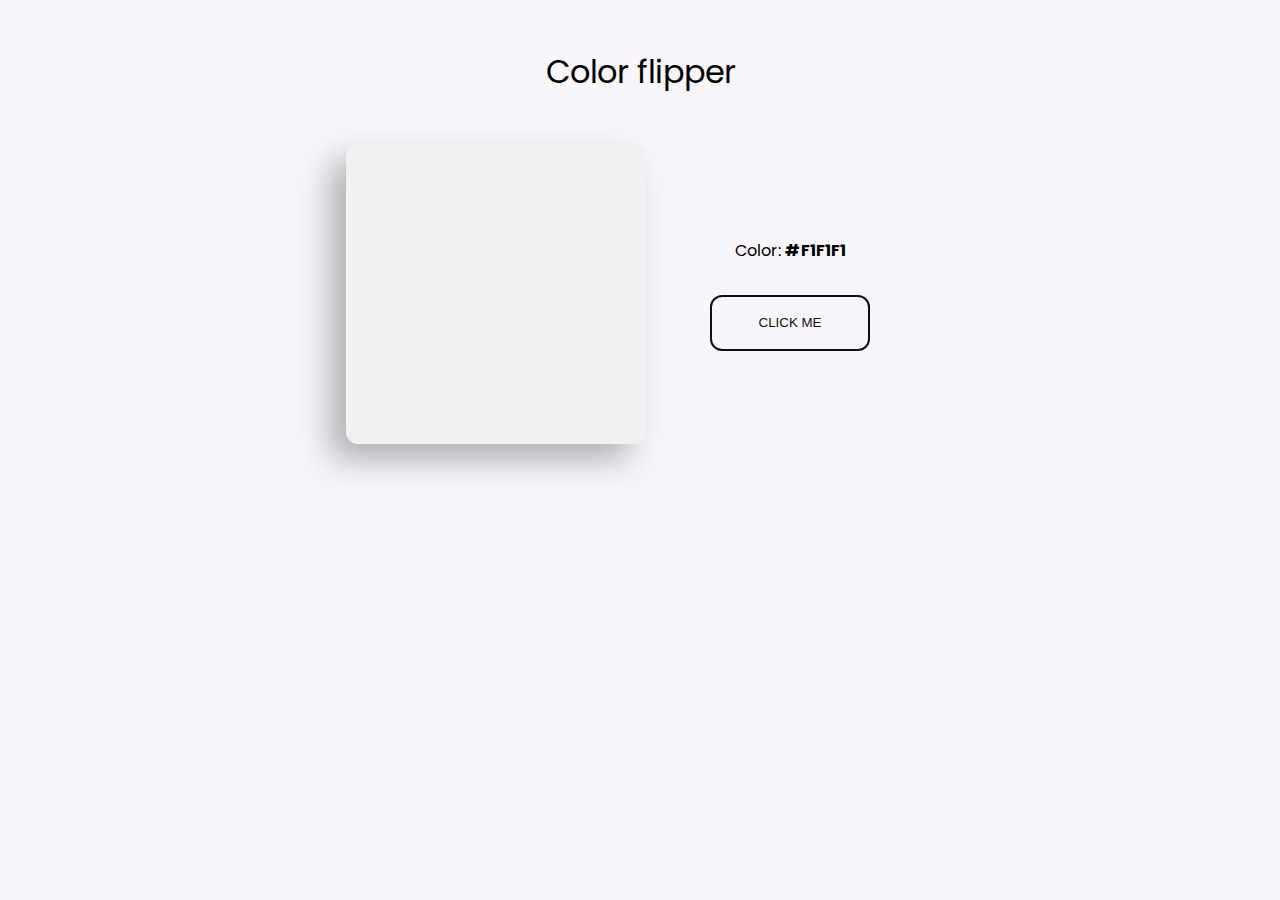
==== pages/color-flipper.html @ 34736e55 "Added color-flipper" ====
<!DOCTYPE html>
<html lang="en">
<head>
	<meta charset="UTF-8">
	<meta name="viewport" content="width=device-width, initial-scale=1.0">
	<meta http-equiv="X-UA-Compatible" content="ie=edge">
	<link rel="stylesheet" href="../styles/style.css">
	<title>Color flipper</title>
</head>
<body>
	<header class="color-flipper-header">
		<h1>Color flipper</h1>
	</header>

	<div class="color-flipper-container">
		<span id="color-box"></span>
		<div class="color-flipper-descr">
			<p class="color-txt">Color: <span class="hex-code">#F1F1F1</span></p>
			<button class="btn">CLICK ME</button>
		</div>
	</div>
</body>
</html>
<script src="../scripts/color-flipper.js"></script>
---- styles/style.css ----
@import url("https://fonts.googleapis.com/css2?family=Poppins:wght@200;400;600&display=swap");
* {
  margin: 0;
  padding: 0;
  -webkit-box-sizing: border-box;
          box-sizing: border-box;
}

body {
  font-family: 'Poppins', sans-serif;
}

body {
  background-color: #f8f6fa;
}

.color-flipper-header {
  margin: 3rem 0 3rem;
  text-align: center;
}

.color-flipper-header h1 {
  font-weight: normal;
}

.color-flipper-container {
  display: -webkit-box;
  display: -ms-flexbox;
  display: flex;
  -webkit-box-orient: vertical;
  -webkit-box-direction: normal;
      -ms-flex-direction: column;
          flex-direction: column;
  -webkit-box-pack: center;
      -ms-flex-pack: center;
          justify-content: center;
  -webkit-box-align: center;
      -ms-flex-align: center;
          align-items: center;
  text-align: center;
}

@media (min-width: 768px) {
  .color-flipper-container {
    -webkit-box-orient: horizontal;
    -webkit-box-direction: normal;
        -ms-flex-direction: row;
            flex-direction: row;
  }
}

.color-flipper-container #color-box {
  background-color: #F1F1F1;
  -webkit-box-shadow: -1rem 1rem 2rem rgba(16, 16, 16, 0.3);
          box-shadow: -1rem 1rem 2rem rgba(16, 16, 16, 0.3);
  border-radius: 0.75rem;
  width: 18.75rem;
  height: 18.75rem;
}

.color-flipper-container .color-flipper-descr {
  margin-top: 4rem;
}

@media (min-width: 768px) {
  .color-flipper-container .color-flipper-descr {
    margin: 0 4rem 0;
  }
}

.color-flipper-container .color-flipper-descr .color-txt {
  margin-bottom: 2rem;
}

.color-flipper-container .color-flipper-descr .color-txt .hex-code {
  font-weight: bold;
}

.color-flipper-container .color-flipper-descr .btn {
  color: #101010;
  background: transparent;
  width: 10rem;
  height: 3.5rem;
  padding: 1rem 0;
  border-radius: 0.75rem;
  border: 2px solid #101010;
}

.color-flipper-container .color-flipper-descr .btn:hover, .color-flipper-container .color-flipper-descr .btn:focus {
  border-width: 3px;
}

.countdown-timer {
  background-image: url("../images/snowy-mountains.jpg");
  background-size: cover;
  background-position: center center;
  min-height: 100vh;
  display: -webkit-box;
  display: -ms-flexbox;
  display: flex;
  -webkit-box-orient: vertical;
  -webkit-box-direction: normal;
      -ms-flex-direction: column;
          flex-direction: column;
  -webkit-box-align: center;
      -ms-flex-align: center;
          align-items: center;
  -webkit-box-sizing: border-box;
          box-sizing: border-box;
  margin: 3rem 1rem;
}

.countdown-timer h1 {
  font-weight: normal;
  font-size: 2rem;
}

.countdown-timer .countdown-container {
  display: -webkit-box;
  display: -ms-flexbox;
  display: flex;
}

.countdown-timer .countdown-container .counter {
  text-align: center;
}

.countdown-timer .countdown-container .counter .number {
  font-weight: bold;
  font-size: 1.5rem;
  line-height: 1;
  margin: 0 2rem;
}

@media (min-width: 768px) {
  .countdown-timer .countdown-container .counter .number {
    font-size: 3.5rem;
  }
}

.countdown-timer .countdown-container .counter .time-unit {
  font-size: 1rem;
}
/*# sourceMappingURL=style.css.map */
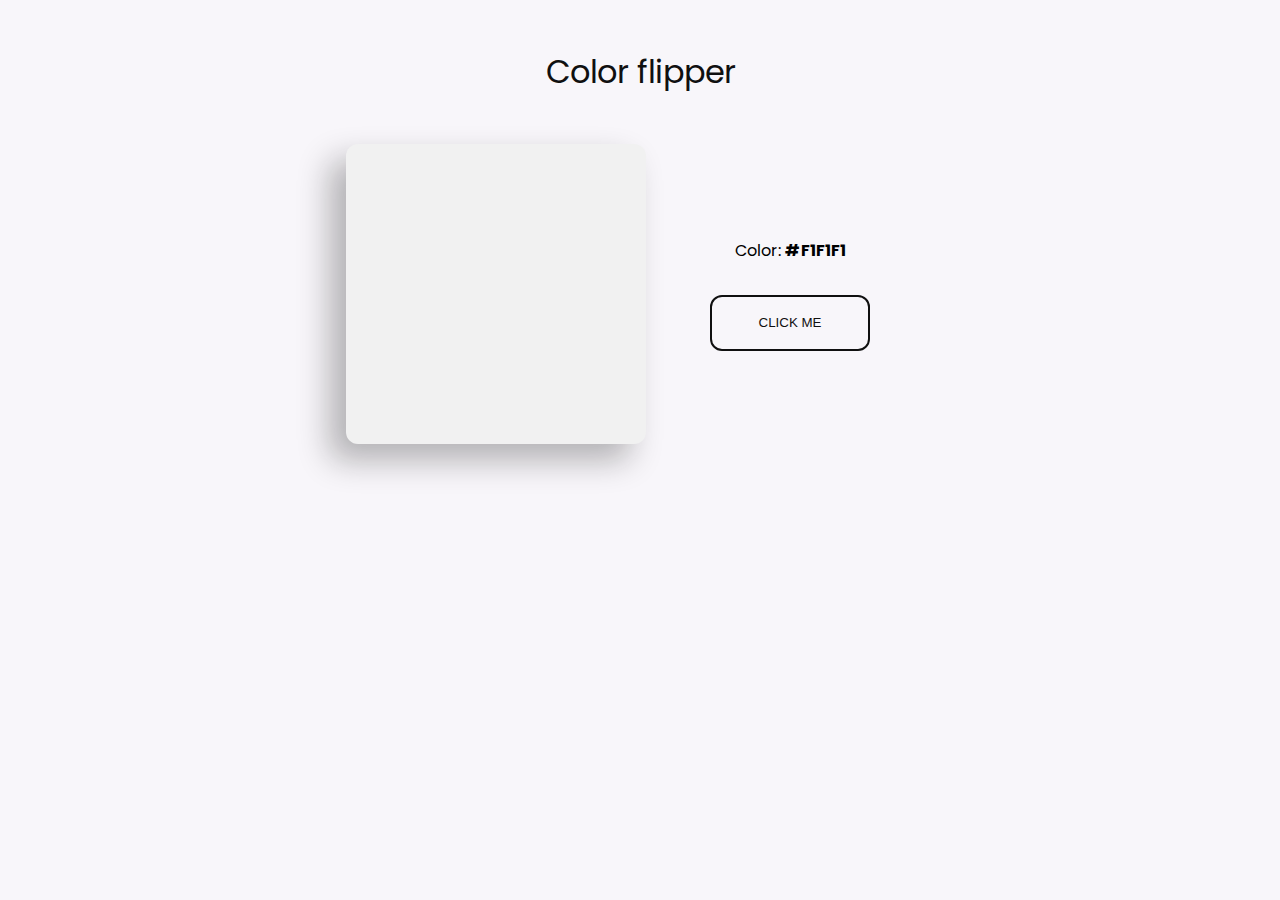
==== commit b20bdf2a: "Added default header style and deleted unneeded code" ====
--- a/pages/color-flipper.html
+++ b/pages/color-flipper.html
@@ -8,7 +8,7 @@
 	<title>Color flipper</title>
 </head>
 <body>
-	<header class="color-flipper-header">
+	<header class="header">
 		<h1>Color flipper</h1>
 	</header>
 
--- a/styles/style.css
+++ b/styles/style.css
@@ -10,17 +10,157 @@
   font-family: 'Poppins', sans-serif;
 }
 
+.hero {
+  position: relative;
+  width: 100vw;
+  height: 100vh;
+}
+
+.hero .hero-image {
+  position: absolute;
+  z-index: -1;
+  top: 0;
+  left: 0;
+  width: 100%;
+  height: 100%;
+  background-image: url("https://images.unsplash.com/photo-1609079332148-ce057e967197?ixlib=rb-4.0.3&ixid=MnwxMjA3fDB8MHxwaG90by1wYWdlfHx8fGVufDB8fHx8&auto=format&fit=crop&w=1170&q=80");
+  background-repeat: no-repeat;
+  background-size: cover;
+  background-position: center;
+  -webkit-box-shadow: inset 0 0 0 2000px rgba(0, 0, 0, 0.5);
+          box-shadow: inset 0 0 0 2000px rgba(0, 0, 0, 0.5);
+}
+
+.hero .hero-content {
+  display: -webkit-box;
+  display: -ms-flexbox;
+  display: flex;
+  -webkit-box-pack: center;
+      -ms-flex-pack: center;
+          justify-content: center;
+  -webkit-box-align: center;
+      -ms-flex-align: center;
+          align-items: center;
+  -webkit-box-orient: vertical;
+  -webkit-box-direction: normal;
+      -ms-flex-direction: column;
+          flex-direction: column;
+  -webkit-box-align: start;
+      -ms-flex-align: start;
+          align-items: flex-start;
+  height: 100%;
+  margin: 0 2rem;
+}
+
+@media (min-width: 768px) {
+  .hero .hero-content {
+    margin: 0 5rem;
+  }
+}
+
+.hero .hero-content .hero-title {
+  color: #F1F1F1;
+  font-size: 1.5rem;
+}
+
+@media (min-width: 768px) {
+  .hero .hero-content .hero-title {
+    font-size: 3.5rem;
+  }
+}
+
+.hero .hero-content .hero-text {
+  color: #F1F1F1;
+  font-size: 1rem;
+  margin-top: 1rem;
+}
+
+@media (min-width: 768px) {
+  .hero .hero-content .hero-text {
+    font-size: 1.5rem;
+    margin-top: 3rem;
+  }
+}
+
+.section {
+  background-color: #01060c;
+  padding: 4rem 2rem;
+}
+
+@media (min-width: 768px) {
+  .section {
+    padding: 5rem 7rem;
+  }
+}
+
+.section .section-title {
+  color: #F1F1F1;
+  margin-bottom: 2rem;
+}
+
+@media (min-width: 768px) {
+  .section .section-title {
+    font-size: 2rem;
+  }
+}
+
+.article-container {
+  display: -webkit-box;
+  display: -ms-flexbox;
+  display: flex;
+  overflow: scroll;
+  gap: 1rem;
+}
+
+@media (min-width: 768px) {
+  .article-container {
+    gap: 3rem;
+  }
+}
+
+.article {
+  position: relative;
+  min-width: 18rem;
+}
+
+@media (min-width: 768px) {
+  .article {
+    min-width: 23rem;
+  }
+}
+
+.article .article-img {
+  width: 100%;
+  height: 15rem;
+  -o-object-fit: cover;
+     object-fit: cover;
+}
+
+.article .article-content {
+  padding-top: 1rem;
+}
+
+.article .article-content .article-title {
+  color: #F1F1F1;
+  font-size: 1rem;
+}
+
+.article .article-content .article-descr {
+  font-size: 1rem;
+  color: #808080;
+}
+
+.article .article-link {
+  position: absolute;
+  z-index: 1;
+  top: 0;
+  left: 0;
+  width: 100%;
+  height: 100%;
+}
+
 body {
-  background-color: #f8f6fa;
-}
-
-.color-flipper-header {
-  margin: 3rem 0 3rem;
-  text-align: center;
-}
-
-.color-flipper-header h1 {
-  font-weight: normal;
+  background-color: #F8F6FA;
 }
 
 .color-flipper-container {
@@ -90,6 +230,297 @@
   border-width: 3px;
 }
 
+.counter-container {
+  display: -webkit-box;
+  display: -ms-flexbox;
+  display: flex;
+  -webkit-box-pack: center;
+      -ms-flex-pack: center;
+          justify-content: center;
+  -webkit-box-align: center;
+      -ms-flex-align: center;
+          align-items: center;
+  -webkit-box-orient: vertical;
+  -webkit-box-direction: normal;
+      -ms-flex-direction: column;
+          flex-direction: column;
+}
+
+.counter-container #value {
+  font-size: 3.5rem;
+  margin-bottom: 1rem;
+}
+
+.counter-container .btn {
+  background-color: transparent;
+  padding: 0.5rem;
+  border: solid 2px #101010;
+  border-radius: 0.5rem;
+}
+
+.counter-container .btn:not(:last-child) {
+  margin-right: 0.5rem;
+}
+
+.counter-container .btn:hover, .counter-container .btn:focus {
+  color: #F1F1F1;
+  background-color: #101010;
+}
+
+.bg-reviews {
+  background-color: #101010;
+}
+
+.reviews-container {
+  display: -webkit-box;
+  display: -ms-flexbox;
+  display: flex;
+  -webkit-box-pack: center;
+      -ms-flex-pack: center;
+          justify-content: center;
+  -webkit-box-align: center;
+      -ms-flex-align: center;
+          align-items: center;
+  -webkit-box-orient: vertical;
+  -webkit-box-direction: normal;
+      -ms-flex-direction: column;
+          flex-direction: column;
+}
+
+.reviews-container .review {
+  position: relative;
+  color: #F1F1F1;
+  background-color: #161616;
+  -webkit-box-shadow: -1rem 1rem 2rem rgba(0, 0, 0, 0.3);
+          box-shadow: -1rem 1rem 2rem rgba(0, 0, 0, 0.3);
+  max-width: 30rem;
+  margin: 0 1rem 3rem;
+  padding: 21rem 2rem 2rem;
+  text-align: center;
+}
+
+.reviews-container .review .author {
+  color: #DC143C;
+}
+
+.reviews-container .review .reviewer-img {
+  position: absolute;
+  top: 0;
+  left: 0;
+  width: 100%;
+  height: 20rem;
+  -o-object-fit: cover;
+     object-fit: cover;
+}
+
+.reviews-container .review .job {
+  display: table;
+  margin: 0.5rem auto;
+  color: #F1F1F1;
+  background-color: #880808;
+  padding: 0 0.5rem;
+}
+
+.reviews-container .review .reviewer-img, .reviews-container .review #job, .reviews-container .review #text {
+  margin-bottom: 1rem;
+}
+
+.reviews-container .review .description {
+  margin-bottom: 3rem;
+}
+
+.reviews-container .review .btn-container {
+  margin-bottom: 0.5rem;
+}
+
+.reviews-container .review .btn-container .prev-btn, .reviews-container .review .btn-container .next-btn {
+  color: #F1F1F1;
+  background-color: transparent;
+  border: none;
+}
+
+.reviews-container .review .btn-container .prev-btn:hover, .reviews-container .review .btn-container .prev-btn:focus, .reviews-container .review .btn-container .next-btn:hover, .reviews-container .review .btn-container .next-btn:focus {
+  color: #DC143C;
+}
+
+.reviews-container .review .btn-container .prev-btn .material-symbols-outlined, .reviews-container .review .btn-container .next-btn .material-symbols-outlined {
+  font-weight: bold;
+}
+
+.reviews-container .review .random-btn {
+  color: #F1F1F1;
+  font-size: 1rem;
+  background-color: transparent;
+  border: 2px solid #F1F1F1;
+  padding: 0.5rem 1rem;
+}
+
+.reviews-container .review .random-btn:hover, .reviews-container .review .random-btn:focus {
+  color: #DC143C;
+  border-color: #DC143C;
+}
+
+.bg-navbar {
+  background-color: #101010;
+}
+
+.navbar {
+  background-color: #161616;
+  padding: 1rem;
+}
+
+.navbar .nav-header {
+  display: -webkit-box;
+  display: -ms-flexbox;
+  display: flex;
+  -webkit-box-pack: center;
+      -ms-flex-pack: center;
+          justify-content: center;
+  -webkit-box-align: center;
+      -ms-flex-align: center;
+          align-items: center;
+  -webkit-box-orient: horizontal;
+  -webkit-box-direction: normal;
+      -ms-flex-direction: row;
+          flex-direction: row;
+  -webkit-box-pack: justify;
+      -ms-flex-pack: justify;
+          justify-content: space-between;
+}
+
+.navbar .nav-header .logo {
+  width: 3rem;
+}
+
+.navbar .nav-header .nav-toggle {
+  all: unset;
+  -webkit-transition: linear transform 300ms;
+  transition: linear transform 300ms;
+}
+
+.navbar .nav-header .nav-toggle:hover {
+  -webkit-transform: rotate(90deg);
+          transform: rotate(90deg);
+}
+
+.navbar .nav-header .nav-toggle .nav-icon {
+  color: #F1F1F1;
+  font-size: 1.5rem;
+}
+
+.navbar .links {
+  height: 0;
+  overflow: hidden;
+  -webkit-transition: height 1s;
+  transition: height 1s;
+  list-style-type: none;
+}
+
+.navbar .links .link {
+  margin-top: 1rem;
+}
+
+.navbar .links .link:first-child {
+  margin-top: 2rem;
+}
+
+.navbar .links .link a {
+  color: #808080;
+  text-decoration: none;
+}
+
+.navbar .links .link a:hover {
+  color: #F1F1F1;
+  border-left: solid 2px #F1F1F1;
+  padding-left: 0.5rem;
+}
+
+.navbar .show-links {
+  height: 12rem;
+}
+
+.navbar .socials {
+  display: none;
+}
+
+@media (min-width: 768px) {
+  .navbar {
+    display: -webkit-box;
+    display: -ms-flexbox;
+    display: flex;
+    -webkit-box-pack: center;
+        -ms-flex-pack: center;
+            justify-content: center;
+    -webkit-box-align: center;
+        -ms-flex-align: center;
+            align-items: center;
+    -webkit-box-orient: horizontal;
+    -webkit-box-direction: normal;
+        -ms-flex-direction: row;
+            flex-direction: row;
+    -webkit-box-pack: justify;
+        -ms-flex-pack: justify;
+            justify-content: space-between;
+  }
+  .navbar .nav-header .nav-toggle {
+    display: none;
+  }
+  .navbar .links {
+    display: -webkit-box;
+    display: -ms-flexbox;
+    display: flex;
+    -webkit-box-pack: center;
+        -ms-flex-pack: center;
+            justify-content: center;
+    -webkit-box-align: center;
+        -ms-flex-align: center;
+            align-items: center;
+    -webkit-box-orient: horizontal;
+    -webkit-box-direction: normal;
+        -ms-flex-direction: row;
+            flex-direction: row;
+    height: auto;
+    margin: 0 3rem;
+  }
+  .navbar .links .link {
+    margin: 0 1rem;
+  }
+  .navbar .links .link:first-child {
+    margin-top: 0;
+  }
+  .navbar .links .link a:hover {
+    border-left: none;
+    border-bottom: solid 2px #F1F1F1;
+    padding: 0 0 0.5rem 0;
+  }
+  .navbar .socials {
+    display: -webkit-box;
+    display: -ms-flexbox;
+    display: flex;
+    -webkit-box-pack: center;
+        -ms-flex-pack: center;
+            justify-content: center;
+    -webkit-box-align: center;
+        -ms-flex-align: center;
+            align-items: center;
+    -webkit-box-orient: horizontal;
+    -webkit-box-direction: normal;
+        -ms-flex-direction: row;
+            flex-direction: row;
+    list-style-type: none;
+  }
+  .navbar .socials .social:not(:first-child) {
+    margin: 0 0 0 0.5rem;
+  }
+  .navbar .socials .social .social-icon {
+    color: #888FF5;
+    font-size: 1.25rem;
+  }
+  .navbar .socials .social .social-icon:hover {
+    color: #F1F1F1;
+  }
+}
+
 .countdown-timer {
   background-image: url("../images/snowy-mountains.jpg");
   background-size: cover;
@@ -110,11 +541,6 @@
   margin: 3rem 1rem;
 }
 
-.countdown-timer h1 {
-  font-weight: normal;
-  font-size: 2rem;
-}
-
 .countdown-timer .countdown-container {
   display: -webkit-box;
   display: -ms-flexbox;
@@ -141,4 +567,19 @@
 .countdown-timer .countdown-container .counter .time-unit {
   font-size: 1rem;
 }
+
+.header {
+  margin: 3rem 0 3rem;
+  text-align: center;
+  color: #101010;
+}
+
+.header.is-white {
+  color: #F1F1F1;
+}
+
+.header h1 {
+  font-size: 2rem;
+  font-weight: normal;
+}
 /*# sourceMappingURL=style.css.map */